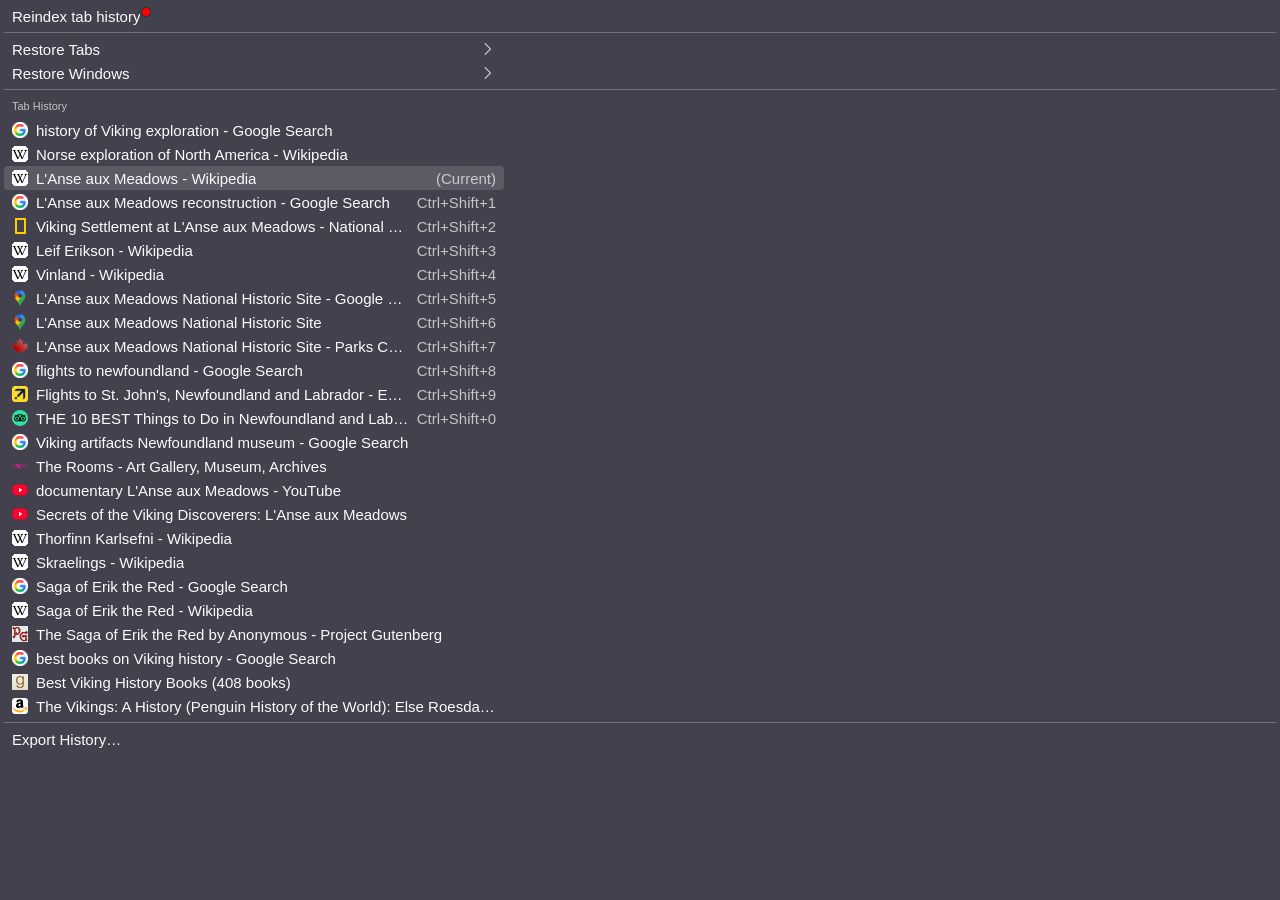
==== firefox/rewin-popup.html @ 6c47067f "Renamed background script and popup page files" ====
<!DOCTYPE html><!--*- ispell-dictionary: "sv"; js-indent-level: 2; css-indent-offset: 2 -*-->
<!-- Copyright 2025 by zrajm. Licenses: CC BY-SA (text), GPLv2 (code). -->
<meta charset="utf-8">
<meta name=viewport content=width=device-width,initial-scale=1.0,viewport-fit=cover>
<style>
  *, :before, :after { box-sizing: inherit; padding: 0; margin: 0 }
  body {
    box-sizing: border-box;
    background: #42414d;
    color: #fbfbfe;
    font: 15px/normal Ubuntu, -apple-system, BlinkMacSystemFont, 'Segoe UI',
          Roboto, 'Helvetica Neue', Oxygen-Sans, Ubuntu, Cantarell, sans-serif;
    margin: 4px;
    cursor: default;
  }
  dev.menu { display: flex; flex-flow: column nowrap; }
  div.item, div.heading {
    display: flex; flex-flow: row nowrap; /* flex-direction + flex-wrap */
    align-items: center;
    padding: 0 8px;
    border-radius: 4px;
    height: 24px;
    max-width: 500px;
    white-space: nowrap;
    &:not(.heading):hover, &.current { background: #fff2 }
    & img {
      flex: 0 0 auto; /* grow + shrink + basis */
      height: 16px; width: 16px;
      margin-right: 8px;
    }
    & a {
      color: #fbfbfe;
      text-decoration: none;
      overflow: hidden;
      text-overflow: ellipsis;
    }
    & span {
      flex: 0 0 auto;
      color: #fefeff; opacity: 69%;
      padding-left: 8px;
      margin-left: auto;
    }
    & span[arrow] {
      content: url('data:image/svg+xml,<svg xmlns="http://www.w3.org/2000/svg" width="16" height="16"><path fill="none" stroke="%23fefeff" stroke-linecap="round" stroke-linejoin="round" stroke-width="1.1" d="M5 2.5 10.5 8 5 13.5"/></svg>');
    }
  }
  div.heading {
    font-size: 11px;
    padding: 4px 8px;
    opacity: 69%;
  }
  hr {
    margin: 4px 0;
    height: 1px;
    border: 0;
    border-top: 1px solid #fefeff;
    opacity: 25%;
  }
  a[badge]:after {
    position: absolute; 
    background: #f00;
    box-shadow: 0 0 2px #000;
    content: '';
    font-size: 11px;
    padding: 0 2px;
    border-radius: 5px;
    margin-left:2px;
    width: 8px;
    height: 8px;
  }
</style>
<div class=menu>
  <div class=item title="Rewin is missing history for this tab.
(Fixing may lose context or form info.)"><a badge>Reindex tab history</a></div>
  <hr>
  <div class=item><a>Restore Tabs</a><span arrow></span></div>
  <div class=item><a>Restore Windows</a><span arrow></span></div>
  <hr>
  <div class=heading>Tab History</div>
  <div class=history>
    <div class=item><img src="icon/google.png" height=16 width=16>
      <a href="https://www.google.com/search?q=history+of+Viking+exploration" target=_blank
      >history of Viking exploration - Google Search</a></div>
    <div class=item><img src="icon/wikipedia.png" height=16 width=16>
      <a href="https://en.wikipedia.org/wiki/Norse_exploration_of_North_America" target=_blank
      >Norse exploration of North America - Wikipedia</a></div>
    <div class="item current"><img src="icon/wikipedia.png" height=16 width=16>
      <a href="https://en.wikipedia.org/wiki/L%27Anse_aux_Meadows" target=_blank
      >L'Anse aux Meadows - Wikipedia</a><span>(Current)</span></div>
    <div class=item><img src="icon/google.png" height=16 width=16>
      <a href="https://www.google.com/search?q=L%27Anse+aux+Meadows+reconstruction&tbm=isch" target=_blank
      >L'Anse aux Meadows reconstruction - Google Search</a><span>Ctrl+Shift+1</span></div>
    <div class=item><img src="icon/nationalgeographic.png" height=16 width=16>
      <a href="https://www.nationalgeographic.com/photo-of-the-day/2023/10/vikings-settlement-lanse-aux-meadows.jpg" target=_blank
      >Viking Settlement at L'Anse aux Meadows - National Geographic</a><span>Ctrl+Shift+2</span></div>
    <div class=item><img src="icon/wikipedia.png" height=16 width=16>
      <a href="https://en.wikipedia.org/wiki/Leif_Erikson" target=_blank
      >Leif Erikson - Wikipedia</a><span>Ctrl+Shift+3</span></div>
    <div class=item><img src="icon/wikipedia.png" height=16 width=16>
      <a href="https://en.wikipedia.org/wiki/Vinland" target=_blank
      >Vinland - Wikipedia</a><span>Ctrl+Shift+4</span></div>
    <div class=item><img src="icon/google-maps.png" height=16 width=16>
      <a href="https://www.google.com/maps/search/L%27Anse+aux+Meadows+National+Historic+Site" target=_blank
      >L'Anse aux Meadows National Historic Site - Google Maps</a><span>Ctrl+Shift+5</span></div>
    <div class=item><img src="icon/google-maps.png" height=16 width=16>
      <a href="https://www.google.com/maps/place/L%27Anse+aux+Meadows+National+Historic+Site/@51.485123,-55.539878,14z" target=_blank
      >L'Anse aux Meadows National Historic Site</a><span>Ctrl+Shift+6</span></div>
    <div class=item><img src="icon/parks-canada.png" height=16 width=16>
      <a href="https://parks.canada.ca/lhn-nhs/nl/lanseauxmeadows" target=_blank
      >L'Anse aux Meadows National Historic Site - Parks Canada</a><span>Ctrl+Shift+7</span></div>
    <div class=item><img src="icon/google.png" height=16 width=16>
      <a href="https://www.google.com/search?q=flights+to+newfoundland" target=_blank
      >flights to newfoundland - Google Search</a><span>Ctrl+Shift+8</span></div>
    <div class=item><img src="icon/expedia.png" height=16 width=16>
      <a href="https://www.expedia.com/flights/St-Johns-Newfoundland.d60527.Travel-Guide-Flights" target=_blank
      >Flights to St. John's, Newfoundland and Labrador - Expedia</a><span>Ctrl+Shift+9</span></div>
    <div class=item><img src="icon/tripadvisor.png" height=16 width=16>
      <a href="https://www.tripadvisor.com/Attractions-g154962-Activities-Newfoundland_and_Labrador.html" target=_blank
      >THE 10 BEST Things to Do in Newfoundland and Labrador</a><span>Ctrl+Shift+0</span></div>
    <div class=item><img src="icon/google.png" height=16 width=16>
      <a href="https://www.google.com/search?q=Viking+artifacts+Newfoundland+museum" target=_blank
      >Viking artifacts Newfoundland museum - Google Search</a></div>
    <div class=item><img src="icon/therooms.png" height=16 width=16>
      <a href="https://www.therooms.ca/" target=_blank
      >The Rooms - Art Gallery, Museum, Archives</a></div>
    <div class=item><img src="icon/youtube.png" height=16 width=16>
      <a href="https://www.youtube.com/results?search_query=documentary+L%27Anse+aux+Meadows" target=_blank
      >documentary L'Anse aux Meadows - YouTube</a></div>
    <div class=item><img src="icon/youtube.png" height=16 width=16>
      <a href="https://www.youtube.com/watch?v=ABCDEFG123" target=_blank
      >Secrets of the Viking Discoverers: L'Anse aux Meadows</a></div>
    <div class=item><img src="icon/wikipedia.png" height=16 width=16>
      <a href="https://en.wikipedia.org/wiki/Thorfinn_Karlsefni" target=_blank
      >Thorfinn Karlsefni - Wikipedia</a></div>
    <div class=item><img src="icon/wikipedia.png" height=16 width=16>
      <a href="https://en.wikipedia.org/wiki/Skraelings" target=_blank
      >Skraelings - Wikipedia</a></div>
    <div class=item><img src="icon/google.png" height=16 width=16>
      <a href="https://www.google.com/search?q=Saga+of+Erik+the+Red" target=_blank
      >Saga of Erik the Red - Google Search</a></div>
    <div class=item><img src="icon/wikipedia.png" height=16 width=16>
      <a href="https://en.wikipedia.org/wiki/Saga_of_Erik_the_Red" target=_blank
      >Saga of Erik the Red - Wikipedia</a></div>
    <div class=item><img src="icon/gutenberg.png" height=16 width=16>
      <a href="https://www.gutenberg.org/ebooks/172" target=_blank
      >The Saga of Erik the Red by Anonymous - Project Gutenberg</a></div>
    <div class=item><img src="icon/google.png" height=16 width=16>
      <a href="https://www.google.com/search?q=best+books+on+Viking+history" target=_blank
      >best books on Viking history - Google Search</a></div>
    <div class=item><img src="icon/goodreads.png" height=16 width=16>
      <a href="https://www.goodreads.com/shelf/show/viking-history" target=_blank
      >Best Viking History Books (408 books)</a></div>
    <div class=item><img src="icon/amazon.png" height=16 width=16>
      <a href="https://www.amazon.com/Vikings-History-Peoples-Migration-Penguin/dp/0143126521" target=_blank
      >The Vikings: A History (Penguin History of the World): Else Roesdahl: Amazon.com</a></div>
  </div>
  <hr>
  <div class=item><a>Export History…</a></div>
</div>
<!--[eof]-->
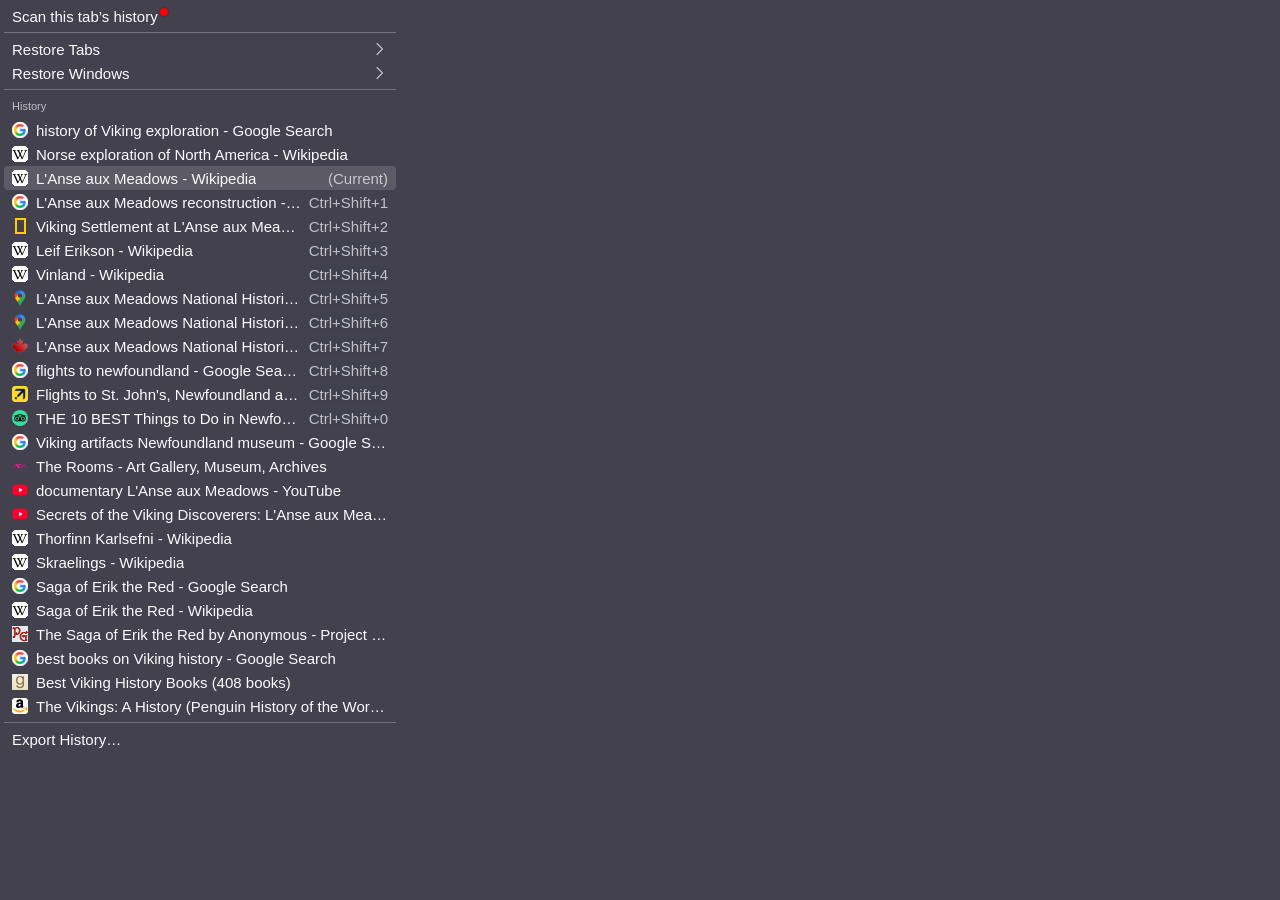
==== commit 8cfe0b59: "Added submenus in popup" ====
--- a/firefox/rewin-popup.html
+++ b/firefox/rewin-popup.html
@@ -1,160 +1,189 @@
-<!DOCTYPE html><!--*- ispell-dictionary: "sv"; js-indent-level: 2; css-indent-offset: 2 -*-->
+<!DOCTYPE html><!--*- js-indent-level: 2; css-indent-offset: 2 -*-->
 <!-- Copyright 2025 by zrajm. Licenses: CC BY-SA (text), GPLv2 (code). -->
 <meta charset="utf-8">
-<meta name=viewport content=width=device-width,initial-scale=1.0,viewport-fit=cover>
+<meta name="viewport" content="width=device-width,initial-scale=1">
+<title>Sliding Menu</title>
 <style>
   *, :before, :after { box-sizing: inherit; padding: 0; margin: 0 }
+  html {
+    box-sizing: border-box;
+    overflow-x: hidden;
+    font: 15px/normal Ubuntu, -apple-system, BlinkMacSystemFont, 'Segoe UI',
+          Roboto, 'Helvetica Neue', Oxygen-Sans, Ubuntu, Cantarell, sans-serif;
+    scroll-behavior: smooth;
+    max-width: 400px;
+  }
   body {
-    box-sizing: border-box;
+    cursor: default;
     background: #42414d;
     color: #fbfbfe;
-    font: 15px/normal Ubuntu, -apple-system, BlinkMacSystemFont, 'Segoe UI',
-          Roboto, 'Helvetica Neue', Oxygen-Sans, Ubuntu, Cantarell, sans-serif;
-    margin: 4px;
-    cursor: default;
   }
-  dev.menu { display: flex; flex-flow: column nowrap; }
-  div.item, div.heading {
-    display: flex; flex-flow: row nowrap; /* flex-direction + flex-wrap */
-    align-items: center;
-    padding: 0 8px;
-    border-radius: 4px;
-    height: 24px;
-    max-width: 500px;
-    white-space: nowrap;
-    &:not(.heading):hover, &.current { background: #fff2 }
-    & img {
-      flex: 0 0 auto; /* grow + shrink + basis */
-      height: 16px; width: 16px;
-      margin-right: 8px;
+  a {
+    overflow-x: hidden; color: inherit; text-decoration: none;
+    &:hover, &.current { background: #fff2 }
+  }
+  /* Menu item appearance. */
+  div[id] {
+    /* Menu items are <a>, <small> or <hr>. */
+    & > :is(a, small) { /* menu items */
+      &:is(small) { opacity: 69%; font-size: 11px } /* small text */
+      &:is(a) {                                     /* clickable item */
+        & > span { overflow: hidden; text-overflow: ellipsis }
+        & > img { height: 16px; width: 16px; margin-right: 8px }
+        &[key],
+        &[href^="#"]:not([href="#"]) {  /* FIXME: rewrite selector? */
+          &:before, &:after { opacity: 69%; }
+          &:after  { padding-left : 8px; margin-left: auto }
+          &:before { padding-right: 8px }
+          &[key]:after { content: attr(key) } /* keyboard shortcut */
+          &:not([key]) {
+            &:before, &:after { height: 16px; }
+            &:first-child {             /* 1st item in submenu */
+              font-weight: bold;
+              &:before { content: url("popup-prev.svg") }
+            }
+            &:not(:first-child):after { /* other items */
+              content: url("popup-next.svg");
+            }
+          }
+        }
+      }
+      display: flex; flex-flow: row nowrap; /* flex-direction + flex-wrap */
+      align-items: center;
+      white-space: nowrap;
+      padding: 0 8px; height: 24px; border-radius: 4px;
     }
-    & a {
-      color: #fbfbfe;
-      text-decoration: none;
-      overflow: hidden;
-      text-overflow: ellipsis;
+    & > hr {
+      opacity: 25%; margin: 4px 0; height: 1px;
+      border: 0; border-top: 1px solid #fefeff;
     }
-    & span {
-      flex: 0 0 auto;
-      color: #fefeff; opacity: 69%;
-      padding-left: 8px;
-      margin-left: auto;
-    }
-    & span[arrow] {
-      content: url('data:image/svg+xml,<svg xmlns="http://www.w3.org/2000/svg" width="16" height="16"><path fill="none" stroke="%23fefeff" stroke-linecap="round" stroke-linejoin="round" stroke-width="1.1" d="M5 2.5 10.5 8 5 13.5"/></svg>');
-    }
+    padding: 4px;
   }
-  div.heading {
-    font-size: 11px;
-    padding: 4px 8px;
-    opacity: 69%;
-  }
-  hr {
-    margin: 4px 0;
-    height: 1px;
-    border: 0;
-    border-top: 1px solid #fefeff;
-    opacity: 25%;
+  /* Menu scrolling left/right. */
+  div[id] {
+    &[id="top"] { position: relative }
+    & div[id] { position: absolute; width: 100%; height: 100%; left: 100%; top: 0; }
+
+    /* Show, top menu, or submenu that match URL hash fragment. */
+    visibility: hidden;
+    &[id="top"]:not(:has(:target)), &:target { visibility: visible }
+
+    /* Delay 'visibility' toggling until animation is done. */
+    transition: visibility .5s;
   }
   a[badge]:after {
-    position: absolute; 
-    background: #f00;
-    box-shadow: 0 0 2px #000;
-    content: '';
+    border-radius: 5px;
+    position: relative; top: -4px;
+    content: attr(badge);
+    background: #f00; box-shadow: 0 0 2px #0008;
     font-size: 11px;
-    padding: 0 2px;
-    border-radius: 5px;
-    margin-left:2px;
-    width: 8px;
-    height: 8px;
+    padding: 0 4px;
+    margin-left: 2px;
+    min-width: 8px;
+    min-height: 8px;
   }
 </style>
-<div class=menu>
-  <div class=item title="Rewin is missing history for this tab.
-(Fixing may lose context or form info.)"><a badge>Reindex tab history</a></div>
+<div id=top>
+  <a href="#" badge>Scan this tab’s history</a>
   <hr>
-  <div class=item><a>Restore Tabs</a><span arrow></span></div>
-  <div class=item><a>Restore Windows</a><span arrow></span></div>
-  <hr>
-  <div class=heading>Tab History</div>
-  <div class=history>
-    <div class=item><img src="icon/google.png" height=16 width=16>
-      <a href="https://www.google.com/search?q=history+of+Viking+exploration" target=_blank
-      >history of Viking exploration - Google Search</a></div>
-    <div class=item><img src="icon/wikipedia.png" height=16 width=16>
-      <a href="https://en.wikipedia.org/wiki/Norse_exploration_of_North_America" target=_blank
-      >Norse exploration of North America - Wikipedia</a></div>
-    <div class="item current"><img src="icon/wikipedia.png" height=16 width=16>
-      <a href="https://en.wikipedia.org/wiki/L%27Anse_aux_Meadows" target=_blank
-      >L'Anse aux Meadows - Wikipedia</a><span>(Current)</span></div>
-    <div class=item><img src="icon/google.png" height=16 width=16>
-      <a href="https://www.google.com/search?q=L%27Anse+aux+Meadows+reconstruction&tbm=isch" target=_blank
-      >L'Anse aux Meadows reconstruction - Google Search</a><span>Ctrl+Shift+1</span></div>
-    <div class=item><img src="icon/nationalgeographic.png" height=16 width=16>
-      <a href="https://www.nationalgeographic.com/photo-of-the-day/2023/10/vikings-settlement-lanse-aux-meadows.jpg" target=_blank
-      >Viking Settlement at L'Anse aux Meadows - National Geographic</a><span>Ctrl+Shift+2</span></div>
-    <div class=item><img src="icon/wikipedia.png" height=16 width=16>
-      <a href="https://en.wikipedia.org/wiki/Leif_Erikson" target=_blank
-      >Leif Erikson - Wikipedia</a><span>Ctrl+Shift+3</span></div>
-    <div class=item><img src="icon/wikipedia.png" height=16 width=16>
-      <a href="https://en.wikipedia.org/wiki/Vinland" target=_blank
-      >Vinland - Wikipedia</a><span>Ctrl+Shift+4</span></div>
-    <div class=item><img src="icon/google-maps.png" height=16 width=16>
-      <a href="https://www.google.com/maps/search/L%27Anse+aux+Meadows+National+Historic+Site" target=_blank
-      >L'Anse aux Meadows National Historic Site - Google Maps</a><span>Ctrl+Shift+5</span></div>
-    <div class=item><img src="icon/google-maps.png" height=16 width=16>
-      <a href="https://www.google.com/maps/place/L%27Anse+aux+Meadows+National+Historic+Site/@51.485123,-55.539878,14z" target=_blank
-      >L'Anse aux Meadows National Historic Site</a><span>Ctrl+Shift+6</span></div>
-    <div class=item><img src="icon/parks-canada.png" height=16 width=16>
-      <a href="https://parks.canada.ca/lhn-nhs/nl/lanseauxmeadows" target=_blank
-      >L'Anse aux Meadows National Historic Site - Parks Canada</a><span>Ctrl+Shift+7</span></div>
-    <div class=item><img src="icon/google.png" height=16 width=16>
-      <a href="https://www.google.com/search?q=flights+to+newfoundland" target=_blank
-      >flights to newfoundland - Google Search</a><span>Ctrl+Shift+8</span></div>
-    <div class=item><img src="icon/expedia.png" height=16 width=16>
-      <a href="https://www.expedia.com/flights/St-Johns-Newfoundland.d60527.Travel-Guide-Flights" target=_blank
-      >Flights to St. John's, Newfoundland and Labrador - Expedia</a><span>Ctrl+Shift+9</span></div>
-    <div class=item><img src="icon/tripadvisor.png" height=16 width=16>
-      <a href="https://www.tripadvisor.com/Attractions-g154962-Activities-Newfoundland_and_Labrador.html" target=_blank
-      >THE 10 BEST Things to Do in Newfoundland and Labrador</a><span>Ctrl+Shift+0</span></div>
-    <div class=item><img src="icon/google.png" height=16 width=16>
-      <a href="https://www.google.com/search?q=Viking+artifacts+Newfoundland+museum" target=_blank
-      >Viking artifacts Newfoundland museum - Google Search</a></div>
-    <div class=item><img src="icon/therooms.png" height=16 width=16>
-      <a href="https://www.therooms.ca/" target=_blank
-      >The Rooms - Art Gallery, Museum, Archives</a></div>
-    <div class=item><img src="icon/youtube.png" height=16 width=16>
-      <a href="https://www.youtube.com/results?search_query=documentary+L%27Anse+aux+Meadows" target=_blank
-      >documentary L'Anse aux Meadows - YouTube</a></div>
-    <div class=item><img src="icon/youtube.png" height=16 width=16>
-      <a href="https://www.youtube.com/watch?v=ABCDEFG123" target=_blank
-      >Secrets of the Viking Discoverers: L'Anse aux Meadows</a></div>
-    <div class=item><img src="icon/wikipedia.png" height=16 width=16>
-      <a href="https://en.wikipedia.org/wiki/Thorfinn_Karlsefni" target=_blank
-      >Thorfinn Karlsefni - Wikipedia</a></div>
-    <div class=item><img src="icon/wikipedia.png" height=16 width=16>
-      <a href="https://en.wikipedia.org/wiki/Skraelings" target=_blank
-      >Skraelings - Wikipedia</a></div>
-    <div class=item><img src="icon/google.png" height=16 width=16>
-      <a href="https://www.google.com/search?q=Saga+of+Erik+the+Red" target=_blank
-      >Saga of Erik the Red - Google Search</a></div>
-    <div class=item><img src="icon/wikipedia.png" height=16 width=16>
-      <a href="https://en.wikipedia.org/wiki/Saga_of_Erik_the_Red" target=_blank
-      >Saga of Erik the Red - Wikipedia</a></div>
-    <div class=item><img src="icon/gutenberg.png" height=16 width=16>
-      <a href="https://www.gutenberg.org/ebooks/172" target=_blank
-      >The Saga of Erik the Red by Anonymous - Project Gutenberg</a></div>
-    <div class=item><img src="icon/google.png" height=16 width=16>
-      <a href="https://www.google.com/search?q=best+books+on+Viking+history" target=_blank
-      >best books on Viking history - Google Search</a></div>
-    <div class=item><img src="icon/goodreads.png" height=16 width=16>
-      <a href="https://www.goodreads.com/shelf/show/viking-history" target=_blank
-      >Best Viking History Books (408 books)</a></div>
-    <div class=item><img src="icon/amazon.png" height=16 width=16>
-      <a href="https://www.amazon.com/Vikings-History-Peoples-Migration-Penguin/dp/0143126521" target=_blank
-      >The Vikings: A History (Penguin History of the World): Else Roesdahl: Amazon.com</a></div>
+  <a href="#tabs">Restore Tabs</a>
+  <div id=tabs>
+    <a href="#top">Restore Tabs</a>
+    <hr>
+    <a href="#tabs2">tabs2</a>
+    <a href="#">SOUCHSOUHSRCHU</a>
+    <a href="#">SOUCHSOUHSRCHU</a>
+    <a href="#">SOUCHSOUHSRCHU</a>
+    <a href="#">SOUCHSOUHSRCHU</a>
+    <a href="#">SOUCHSOUHSRCHU</a>
+    <a href="#">SOUCHSOUHSRCHU</a>
+    <a href="#">SOUCHSOUHSRCHU</a>
+    <a href="#">SOUCHSOUHSRCHU</a>
+    <a href="#">SOUCHSOUHSRCHU</a>
+    <a href="#">SOUCHSOUHSRCHU</a>
+    <div id=tabs2>
+      <a href="#tabs">Tabs2</a>
+      <hr>
+      <a href="#">SOUCHSOUHSRCHU</a>
+      <a href="#">SOUCHSOUHSRCHU</a>
+      <a href="#">SOUCHSOUHSRCHU</a>
+      <a href="#">SOUCHSOUHSRCHU</a>
+      <a href="#">SOUCHSOUHSRCHU</a>
+      <a href="#">SOUCHSOUHSRCHU</a>
+      <a href="#">SOUCHSOUHSRCHU</a>
+      <a href="#">SOUCHSOUHSRCHU</a>
+      <a href="#">SOUCHSOUHSRCHU</a>
+      <a href="#">SOUCHSOUHSRCHU</a>
+    </div>
+  </div>
+  <a href="#wins">Restore Windows</a>
+  <div id=wins>
+    <a href="#top">Restore Windows</a>
+    <hr>
+    <a href="#">SOUCHSOUHSRCHU</a>
+    <a href="#">SOUCHSOUHSRCHU</a>
+    <a href="#">SOUCHSOUHSRCHU</a>
+    <a href="#">SOUCHSOUHSRCHU</a>
+    <a href="#">SOUCHSOUHSRCHU</a>
+    <a href="#">SOUCHSOUHSRCHU</a>
+    <a href="#">SOUCHSOUHSRCHU</a>
+    <a href="#">SOUCHSOUHSRCHU</a>
+    <a href="#">SOUCHSOUHSRCHU</a>
+    <a href="#">SOUCHSOUHSRCHU</a>
   </div>
   <hr>
-  <div class=item><a>Export History…</a></div>
+  <small>History</small>
+  <a href="https://www.google.com/search?q=history+of+Viking+exploration">
+    <img src="icon/google.png"><span>history of Viking exploration - Google Search</span></a>
+  <a href="https://en.wikipedia.org/wiki/Norse_exploration_of_North_America">
+    <img src="icon/wikipedia.png"><span>Norse exploration of North America - Wikipedia</span></a>
+  <a href="https://en.wikipedia.org/wiki/L%27Anse_aux_Meadows" class=current key="(Current)">
+    <img src="icon/wikipedia.png"><span>L'Anse aux Meadows - Wikipedia</span></a>
+  <a href="https://www.google.com/search?q=L%27Anse+aux+Meadows+reconstruction&tbm=isch" key="Ctrl+Shift+1">
+    <img src="icon/google.png"><span>L'Anse aux Meadows reconstruction - Google Search</span></a>
+  <a href="https://www.nationalgeographic.com/photo-of-the-day/2023/10/vikings-settlement-lanse-aux-meadows.jpg" key="Ctrl+Shift+2">
+    <img src="icon/nationalgeographic.png"><span>Viking Settlement at L'Anse aux Meadows - National Geographic</span></a>
+  <a href="https://en.wikipedia.org/wiki/Leif_Erikson" key="Ctrl+Shift+3">
+    <img src="icon/wikipedia.png"><span>Leif Erikson - Wikipedia</span></a>
+  <a href="https://en.wikipedia.org/wiki/Vinland" key="Ctrl+Shift+4">
+    <img src="icon/wikipedia.png"><span>Vinland - Wikipedia</span></a>
+  <a href="https://www.google.com/maps/search/L%27Anse+aux+Meadows+National+Historic+Site" key="Ctrl+Shift+5">
+    <img src="icon/google-maps.png"><span>L'Anse aux Meadows National Historic Site - Google Maps</span></a>
+  <a href="https://www.google.com/maps/place/L%27Anse+aux+Meadows+National+Historic+Site/@51.485123,-55.539878,14z" key="Ctrl+Shift+6">
+    <img src="icon/google-maps.png"><span>L'Anse aux Meadows National Historic Site</span></a>
+  <a href="https://parks.canada.ca/lhn-nhs/nl/lanseauxmeadows" key="Ctrl+Shift+7">
+    <img src="icon/parks-canada.png"><span>L'Anse aux Meadows National Historic Site - Parks Canada</span></a>
+  <a href="https://www.google.com/search?q=flights+to+newfoundland" key="Ctrl+Shift+8">
+    <img src="icon/google.png"><span>flights to newfoundland - Google Search</span></a>
+  <a href="https://www.expedia.com/flights/St-Johns-Newfoundland.d60527.Travel-Guide-Flights" key="Ctrl+Shift+9">
+    <img src="icon/expedia.png"><span>Flights to St. John's, Newfoundland and Labrador - Expedia</span></a>
+  <a href="https://www.tripadvisor.com/Attractions-g154962-Activities-Newfoundland_and_Labrador.html" key="Ctrl+Shift+0">
+    <img src="icon/tripadvisor.png"><span>THE 10 BEST Things to Do in Newfoundland and Labrador</span></a>
+  <a href="https://www.google.com/search?q=Viking+artifacts+Newfoundland+museum">
+    <img src="icon/google.png"><span>Viking artifacts Newfoundland museum - Google Search</span></a>
+  <a href="https://www.therooms.ca/">
+    <img src="icon/therooms.png"><span>The Rooms - Art Gallery, Museum, Archives</span></a>
+  <a href="https://www.youtube.com/results?search_query=documentary+L%27Anse+aux+Meadows">
+    <img src="icon/youtube.png"><span>documentary L'Anse aux Meadows - YouTube</span></a>
+  <a href="https://www.youtube.com/watch?v=ABCDEFG123">
+    <img src="icon/youtube.png"><span>Secrets of the Viking Discoverers: L'Anse aux Meadows</span></a>
+  <a href="https://en.wikipedia.org/wiki/Thorfinn_Karlsefni">
+    <img src="icon/wikipedia.png"><span>Thorfinn Karlsefni - Wikipedia</span></a>
+  <a href="https://en.wikipedia.org/wiki/Skraelings">
+    <img src="icon/wikipedia.png"><span>Skraelings - Wikipedia</span></a>
+  <a href="https://www.google.com/search?q=Saga+of+Erik+the+Red">
+    <img src="icon/google.png"><span>Saga of Erik the Red - Google Search</span></a>
+  <a href="https://en.wikipedia.org/wiki/Saga_of_Erik_the_Red">
+    <img src="icon/wikipedia.png"><span>Saga of Erik the Red - Wikipedia</span></a>
+  <a href="https://www.gutenberg.org/ebooks/172">
+    <img src="icon/gutenberg.png"><span>The Saga of Erik the Red by Anonymous - Project Gutenberg</span></a>
+  <a href="https://www.google.com/search?q=best+books+on+Viking+history">
+    <img src="icon/google.png"><span>best books on Viking history - Google Search</span></a>
+  <a href="https://www.goodreads.com/shelf/show/viking-history">
+    <img src="icon/goodreads.png"><span>Best Viking History Books (408 books)</span></a>
+  <a href="https://www.amazon.com/Vikings-History-Peoples-Migration-Penguin/dp/0143126521">
+    <img src="icon/amazon.png"><span>The Vikings: A History (Penguin History of the World): Else Roesdahl: Amazon.com</span></a>
+  <hr>
+  <a href="#">Export History…</a>
 </div>
 <!--[eof]-->
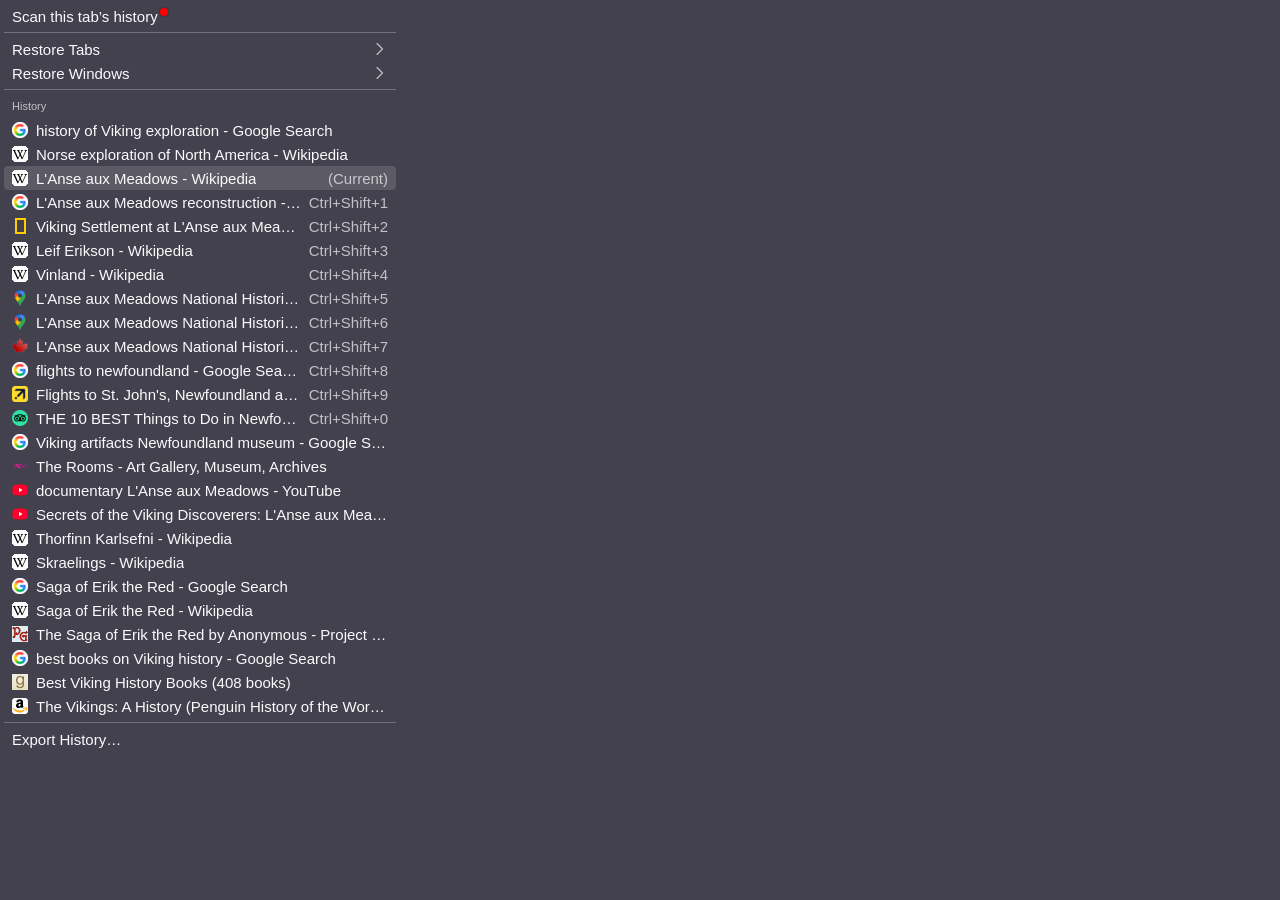
==== commit 237e8e28: "Refactored CSS for submenus" ====
--- a/firefox/rewin-popup.html
+++ b/firefox/rewin-popup.html
@@ -58,18 +58,12 @@
       border: 0; border-top: 1px solid #fefeff;
     }
     padding: 4px;
-  }
-  /* Menu scrolling left/right. */
-  div[id] {
+    /* Menu scrolling left/right. */
     &[id="top"] { position: relative }
     & div[id] { position: absolute; width: 100%; height: 100%; left: 100%; top: 0; }
-
-    /* Show, top menu, or submenu that match URL hash fragment. */
-    visibility: hidden;
+    visibility: hidden;         /* show submenu matching URL fragment */
     &[id="top"]:not(:has(:target)), &:target { visibility: visible }
-
-    /* Delay 'visibility' toggling until animation is done. */
-    transition: visibility .5s;
+    transition: visibility .5s; /* delay 'visibility' until animation done */
   }
   a[badge]:after {
     border-radius: 5px;
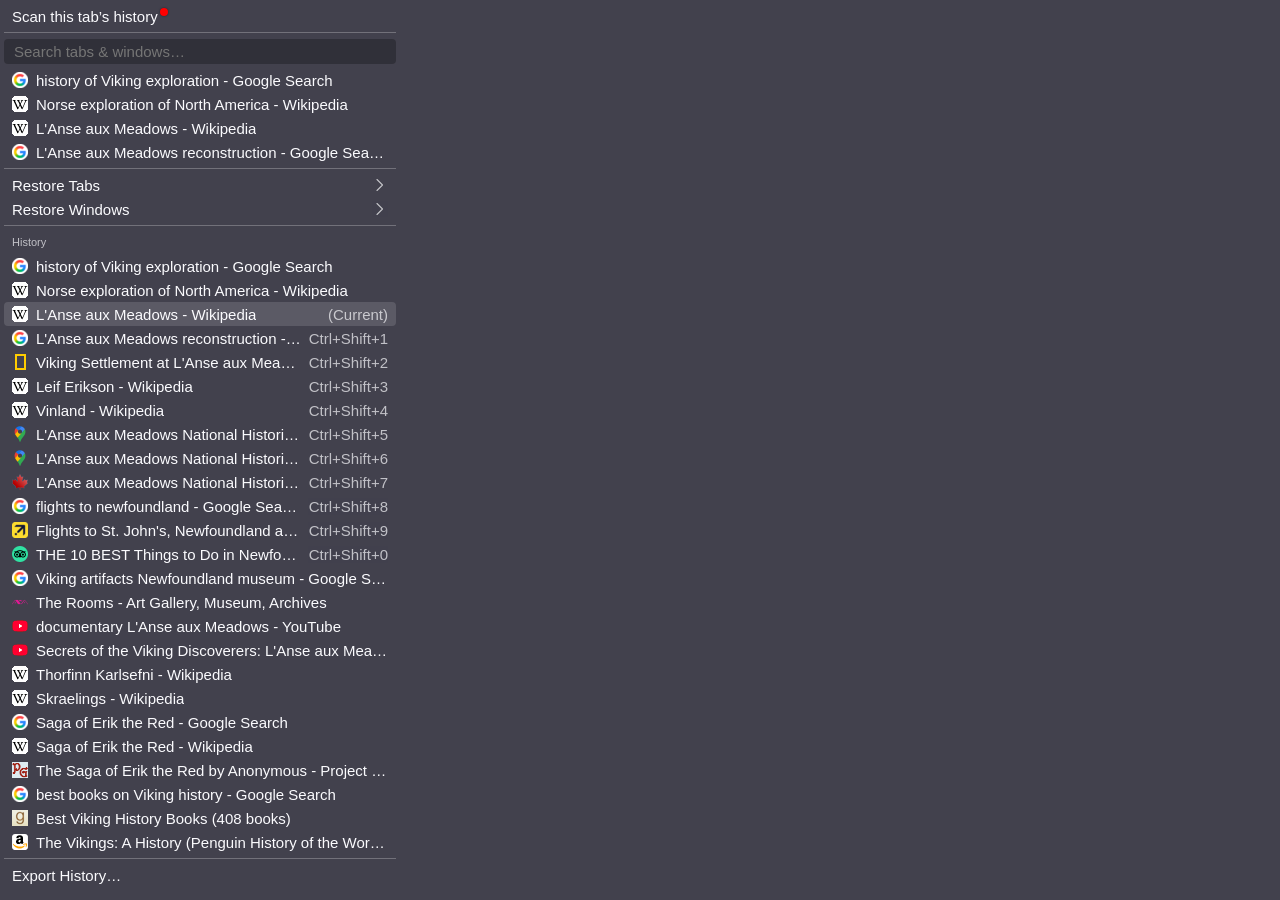
==== commit 1c523459: "Added search field to Rewin menu" ====
--- a/firefox/rewin-popup.html
+++ b/firefox/rewin-popup.html
@@ -18,12 +18,21 @@
     background: #42414d;
     color: #fbfbfe;
   }
+  :focus { outline: 2px solid #ccf8 }
   a {
     overflow-x: hidden; color: inherit; text-decoration: none;
     &:hover, &.current { background: #fff2 }
   }
+  input {
+    height: 16px; margin: 2px 0 4px;
+    border: 0; border-radius: 4px;
+    background: #0004; color: inherit;
+    height: auto; width: 100%;
+    padding: 4px 10px;
+    font: inherit;
+  }
   /* Menu item appearance. */
-  div[id] {
+  div {
     /* Menu items are <a>, <small> or <hr>. */
     & > :is(a, small) { /* menu items */
       &:is(small) { opacity: 69%; font-size: 11px } /* small text */
@@ -57,10 +66,12 @@
       opacity: 25%; margin: 4px 0; height: 1px;
       border: 0; border-top: 1px solid #fefeff;
     }
+  }
+  div.menu {
     padding: 4px;
     /* Menu scrolling left/right. */
     &[id="top"] { position: relative }
-    & div[id] { position: absolute; width: 100%; height: 100%; left: 100%; top: 0; }
+    & div.menu { position: absolute; width: 100%; height: 100%; left: 100%; top: 0; }
     visibility: hidden;         /* show submenu matching URL fragment */
     &[id="top"]:not(:has(:target)), &:target { visibility: visible }
     transition: visibility .5s; /* delay 'visibility' until animation done */
@@ -77,11 +88,23 @@
     min-height: 8px;
   }
 </style>
-<div id=top>
+<div class=menu id=top>
   <a href="#" badge>Scan this tab’s history</a>
   <hr>
+  <input id=q placeholder="Search tabs & windows…">
+  <div id=out>
+    <a href="https://www.google.com/search?q=history+of+Viking+exploration">
+      <img src="icon/google.png"><span>history of Viking exploration - Google Search</span></a>
+    <a href="https://en.wikipedia.org/wiki/Norse_exploration_of_North_America">
+      <img src="icon/wikipedia.png"><span>Norse exploration of North America - Wikipedia</span></a>
+    <a href="https://en.wikipedia.org/wiki/L%27Anse_aux_Meadows">
+      <img src="icon/wikipedia.png"><span>L'Anse aux Meadows - Wikipedia</span></a>
+    <a href="https://www.google.com/search?q=L%27Anse+aux+Meadows+reconstruction&tbm=isch">
+      <img src="icon/google.png"><span>L'Anse aux Meadows reconstruction - Google Search</span></a>
+  </div>
+  <hr>
   <a href="#tabs">Restore Tabs</a>
-  <div id=tabs>
+  <div class=menu id=tabs>
     <a href="#top">Restore Tabs</a>
     <hr>
     <a href="#tabs2">tabs2</a>
@@ -95,7 +118,7 @@
     <a href="#">SOUCHSOUHSRCHU</a>
     <a href="#">SOUCHSOUHSRCHU</a>
     <a href="#">SOUCHSOUHSRCHU</a>
-    <div id=tabs2>
+    <div class=menu id=tabs2>
       <a href="#tabs">Tabs2</a>
       <hr>
       <a href="#">SOUCHSOUHSRCHU</a>
@@ -111,7 +134,7 @@
     </div>
   </div>
   <a href="#wins">Restore Windows</a>
-  <div id=wins>
+  <div class=menu id=wins>
     <a href="#top">Restore Windows</a>
     <hr>
     <a href="#">SOUCHSOUHSRCHU</a>
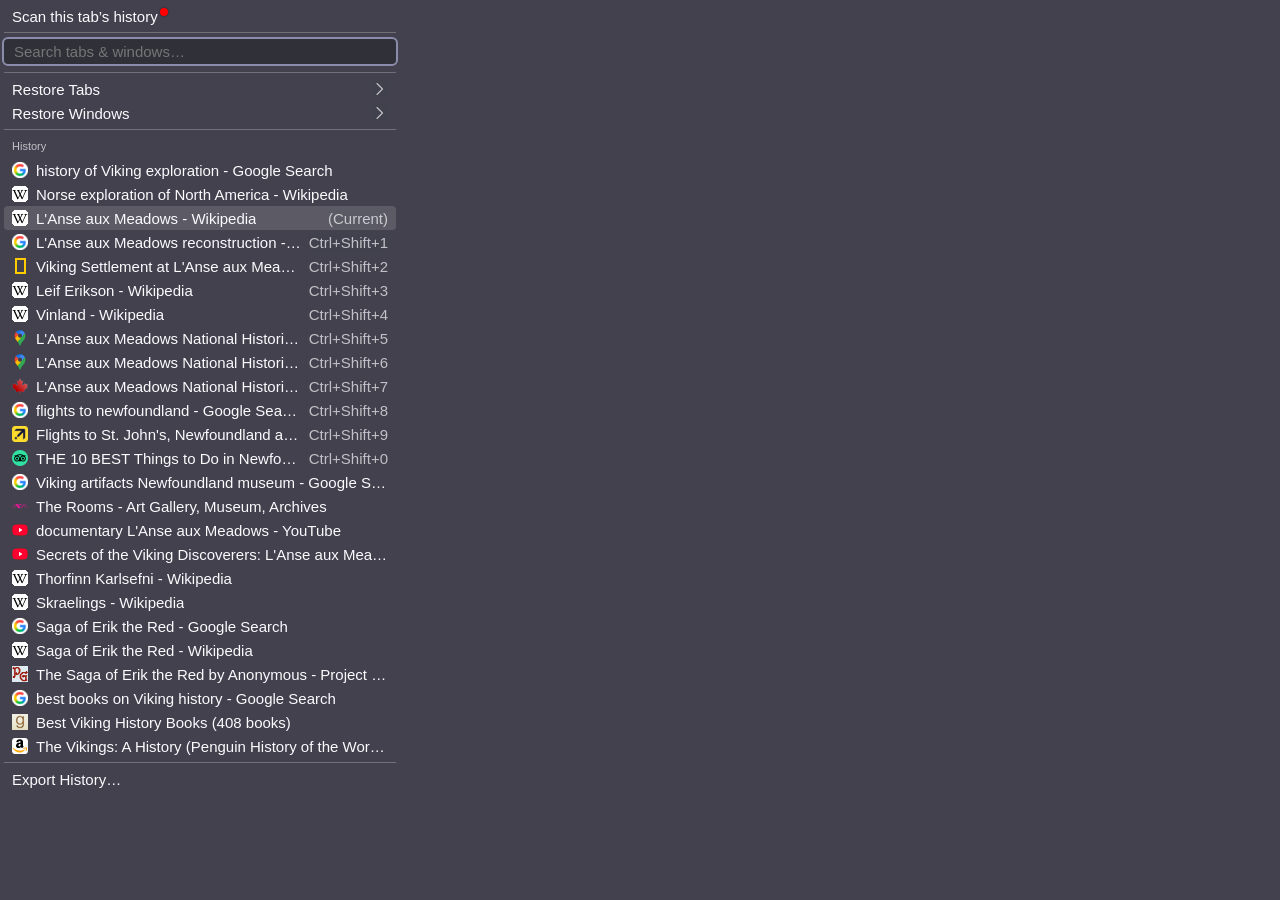
==== commit 51ec335d: "Show search results in Rewin menu" ====
--- a/firefox/rewin-popup.html
+++ b/firefox/rewin-popup.html
@@ -30,6 +30,12 @@
     height: auto; width: 100%;
     padding: 4px 10px;
     font: inherit;
+  }
+  mark {
+    background: #888d;
+    outline: 1px solid #888d;
+    color: inherit;
+    z-index:-1;
   }
   /* Menu item appearance. */
   div {
@@ -91,17 +97,8 @@
 <div class=menu id=top>
   <a href="#" badge>Scan this tab’s history</a>
   <hr>
-  <input id=q placeholder="Search tabs & windows…">
-  <div id=out>
-    <a href="https://www.google.com/search?q=history+of+Viking+exploration">
-      <img src="icon/google.png"><span>history of Viking exploration - Google Search</span></a>
-    <a href="https://en.wikipedia.org/wiki/Norse_exploration_of_North_America">
-      <img src="icon/wikipedia.png"><span>Norse exploration of North America - Wikipedia</span></a>
-    <a href="https://en.wikipedia.org/wiki/L%27Anse_aux_Meadows">
-      <img src="icon/wikipedia.png"><span>L'Anse aux Meadows - Wikipedia</span></a>
-    <a href="https://www.google.com/search?q=L%27Anse+aux+Meadows+reconstruction&tbm=isch">
-      <img src="icon/google.png"><span>L'Anse aux Meadows reconstruction - Google Search</span></a>
-  </div>
+  <input id=q placeholder="Search tabs & windows…" autocomplete=off>
+  <div id=out></div>
   <hr>
   <a href="#tabs">Restore Tabs</a>
   <div class=menu id=tabs>
@@ -203,4 +200,5 @@
   <hr>
   <a href="#">Export History…</a>
 </div>
+<script type=module src=rewin-popup.js></script>
 <!--[eof]-->
